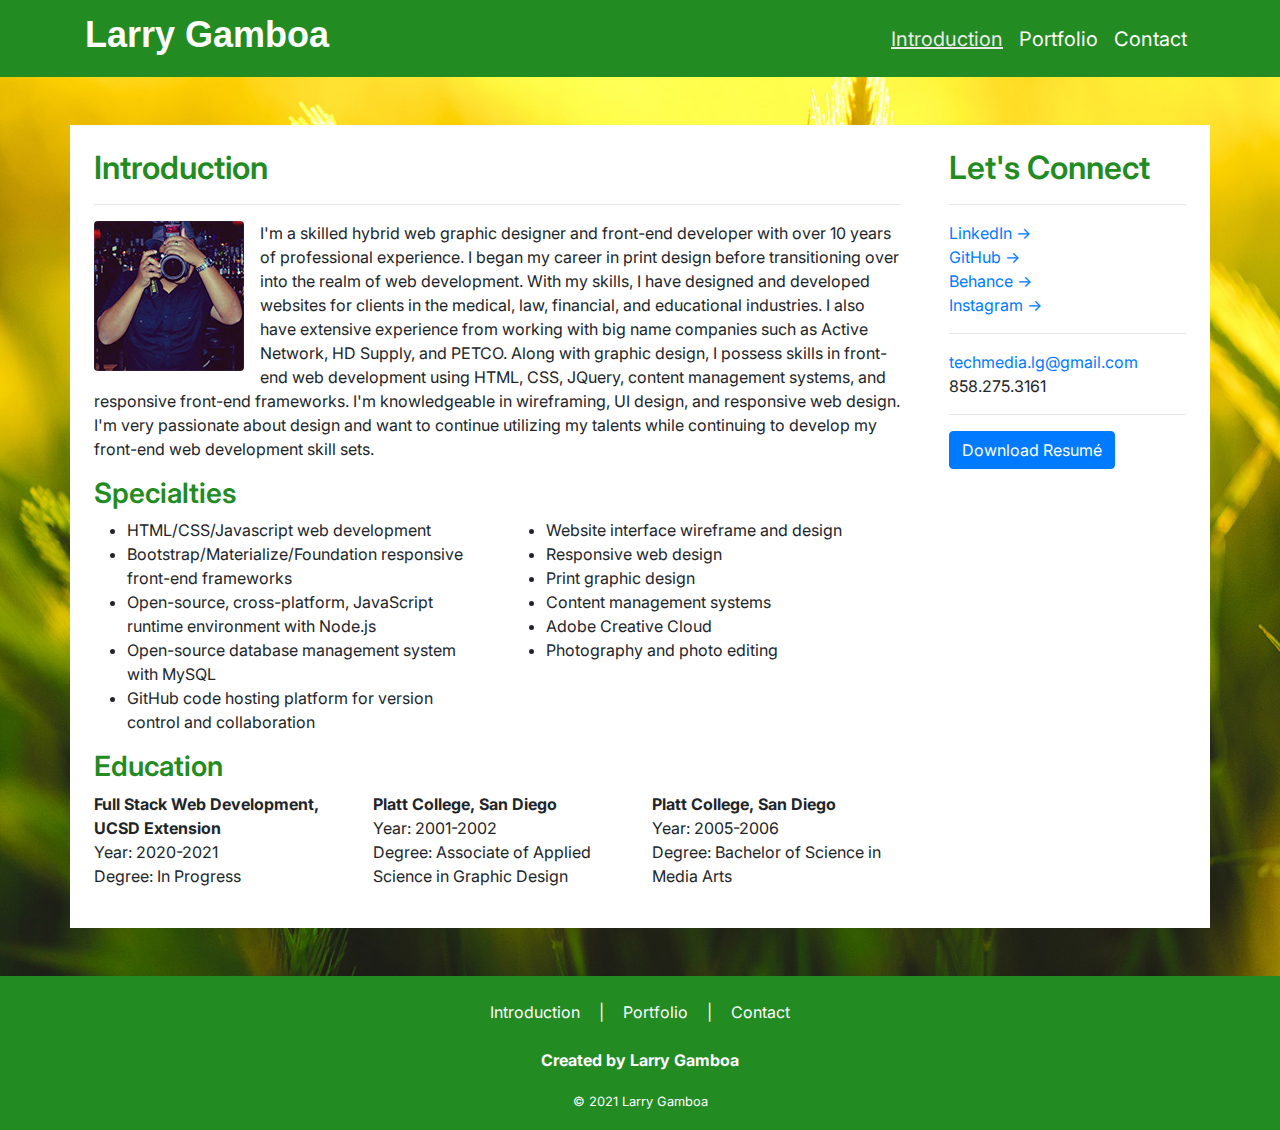
==== index.html @ 746fdde7 "portfolio updates" ====
<!doctype html>
<html lang="en">
  <head>
    <!-- Required meta tags -->
    <meta charset="utf-8">
    <meta name="viewport" content="width=device-width, initial-scale=1, shrink-to-fit=no">

    <!-- Google Fonts -->
    <link rel="preconnect" href="https://fonts.gstatic.com">
    <link href="https://fonts.googleapis.com/css2?family=Inter:wght@400;600&display=swap" rel="stylesheet">

    <!-- Bootstrap CSS -->
    <link rel="stylesheet" href="https://stackpath.bootstrapcdn.com/bootstrap/4.5.2/css/bootstrap.min.css" integrity="sha384-JcKb8q3iqJ61gNV9KGb8thSsNjpSL0n8PARn9HuZOnIxN0hoP+VmmDGMN5t9UJ0Z" crossorigin="anonymous">

    <!-- Custom styles -->
    <link rel="stylesheet" href="assets/css/style.css">

    <title>Larry Gamboa - Introduction</title>
  </head>
  <body>

    <!-- Main Navigation -->
    <nav class="navbar navbar-expand-lg navbar-light bg-forest-green">
        <div class="container">
            <h1><a class="navbar-brand text-white" href="index.html">Larry Gamboa</a></h1>
            <button class="navbar-toggler" type="button" data-toggle="collapse" data-target="#navbarText" aria-controls="navbarText" aria-expanded="false" aria-label="Toggle navigation">
            <span class="navbar-toggler-icon"></span>
            </button>
            <div class="collapse navbar-collapse" id="navbarText">
            <ul class="navbar-nav ml-auto">
                <li class="nav-item active">
                <a class="nav-link" href="index.html">Introduction <span class="sr-only">(current)</span></a>
                </li>
                <li class="nav-item">
                <a class="nav-link" href="portfolio.html">Portfolio</a>
                </li>
                <li class="nav-item">
                <a class="nav-link" href="contact.html">Contact</a>
                </li>
            </ul>
            </div>
        </div>
    </nav>

    <!-- Main Content -->
    <div id="main-content">
        <div class="container">
            <div class="row">
                <div class="col-lg-9 col-xlg-9 p-4 bg-white">
                    <h2>Introduction</h2>
                    <hr />
                    <img src="assets/images/lg-profile-pic.jpg" alt="Larry Gamboa" class="float-left rounded mr-3">
                    <p>I'm a skilled hybrid web graphic designer and front-end developer with over 10 years of professional experience. I began my career in print design before transitioning over into the realm of web development. With my skills, I have designed and developed websites for clients in the medical, law, financial, and educational industries. I also have extensive experience from working with big name companies such as Active Network, HD Supply, and PETCO. Along with graphic design, I possess skills in front-end web development using HTML, CSS, JQuery, content management systems, and responsive front-end frameworks. I'm knowledgeable in wireframing, UI design, and responsive web design. I'm very passionate about design and want to continue utilizing my talents while continuing to develop my front-end web development skill sets.</p>
                    <h3>Specialties</h3>
                    <div class="row">
                        <ul class="col-sm-12 col-md-6 col-lg-6 col-xlg-6 pl-5 ul-mb-none">
                            <li>HTML/CSS/Javascript web development</li>
                            <li>Bootstrap/Materialize/Foundation responsive front-end frameworks</li>
                            <li>Open-source, cross-platform, JavaScript runtime environment with Node.js</li>
                            <li>Open-source database management system with MySQL</li>
                            <li>GitHub code hosting platform for version control and collaboration</li>
                        </ul>
                        <ul class="col-sm-12 col-md-6 col-lg-6 col-xlg-6 pl-5">
                            <li>Website interface wireframe and design</li>
                            <li>Responsive web design</li>
                            <li>Print graphic design</li>
                            <li>Content management systems</li>
                            <li>Adobe Creative Cloud</li>
                            <li>Photography and photo editing</li>
                        </ul>
                    </div>
                    <h3>Education</h3>
                    <div class="row">
                        <div class="col-sm-12 col-md-4 col-lg-4 col-xlg-4">
                            <p><strong>Full Stack Web Development, UCSD Extension</strong><br>
                            Year: 2020-2021<br>
                            Degree: In Progress</p>
                        </div>
                        <div class="col-sm-12 col-md-4 col-lg-4 col-xlg-4">
                            <p><strong>Platt College, San Diego</strong><br>
                            Year: 2001-2002<br>
                            Degree: Associate of Applied Science in Graphic Design</p>
                        </div>
                        <div class="col-sm-12 col-md-4 col-lg-4 col-xlg-4">
                            <p><strong>Platt College, San Diego</strong><br>
                                Year: 2005-2006<br>
                                Degree: Bachelor of Science in Media Arts</p>
                        </div>
                    </div>
                </div>
                <div class="col-lg-3 col-xlg-3 p-4 bg-white">
                    <h2>Let's Connect</h2>
                    <hr />
                    <ul class="connect">
                        <li><a href="https://www.linkedin.com/in/gamboalarry/" target="_blank">LinkedIn &rarr;</a></li>
                        <li><a href="https://github.com/larrygamboa/" target="_blank">GitHub &rarr;</a></li>
                        <li><a href="https://www.behance.net/larrygamboa" target="_blank">Behance &rarr;</a></li>
                        <li><a href="https://www.instagram.com/capturesbylg/" target="_blank">Instagram &rarr;</a></li>
                        <li><hr></li>
                        <li><a href="mailto:techmedia.lg@gmail.com">techmedia.lg@gmail.com</a></li>
                        <li>858.275.3161</li>
                        <li><hr></li>
                        <li><a href="assets/images/larry_gamboa_2020resume_updated072020.pdf" target="_blank"><button type="button" class="btn btn-primary mb-3">Download Resum&eacute;</button></a></li>
                    </ul>
                </div>
            </div>
        </div>
    </div>

    <!-- Footer -->
    <footer class="bg-forest-green pt-4">
        <div class="container">
            <div class="row">
                <div class="col text-center">
                    <p class="mb-4"><a href="index.html">Introduction</a> | <a href="portfolio.html">Portfolio</a> | <a href="contact.html">Contact</a></p>
                    <p><strong>Created by Larry Gamboa</strong></p>
                    <p><small>&copy; 2021 Larry Gamboa</small></p>
                </div>
            </div>
        </div>
    </footer>

    <!-- Optional JavaScript -->
    <!-- jQuery first, then Popper.js, then Bootstrap JS -->
    <script src="https://code.jquery.com/jquery-3.5.1.slim.min.js" integrity="sha384-DfXdz2htPH0lsSSs5nCTpuj/zy4C+OGpamoFVy38MVBnE+IbbVYUew+OrCXaRkfj" crossorigin="anonymous"></script>
    <script src="https://cdn.jsdelivr.net/npm/popper.js@1.16.1/dist/umd/popper.min.js" integrity="sha384-9/reFTGAW83EW2RDu2S0VKaIzap3H66lZH81PoYlFhbGU+6BZp6G7niu735Sk7lN" crossorigin="anonymous"></script>
    <script src="https://stackpath.bootstrapcdn.com/bootstrap/4.5.2/js/bootstrap.min.js" integrity="sha384-B4gt1jrGC7Jh4AgTPSdUtOBvfO8shuf57BaghqFfPlYxofvL8/KUEfYiJOMMV+rV" crossorigin="anonymous"></script>
  </body>
</html>
---- assets/css/style.css ----
/* CUSTOM CSS */
body {
    background: url("../images/background-image.jpg") #CCC no-repeat center;
    background-size: cover;
    font-family: 'Inter', sans-serif;
    font-size: 1rem;
    line-height: 1.5rem;
}

h1, h2, h3, h4 {
    color: #228B22;
    font-weight: 600;
}

h5 {
    color: #000;
    font-weight: 600;
}

.bg-forest-green {
    background-color: #228B22;
}


/* Nav Bar custom styles */
.navbar h1 {
    font-family: 'Sarala', sans-serif;
}

.navbar-nav li.nav-item {
    font-size: 1.25rem;
}
.navbar-light .navbar-nav .active>.nav-link {
    color: #ebebeb;
    text-decoration: underline;
}

.navbar-light .navbar-nav .nav-link {
    color: #FFF;
}

.navbar-light .navbar-nav .nav-link:hover {
    color: #ebebeb;
}

.navbar-brand {
    font-size: 2.25rem;
}

/* Main Content custom styles */
#main-content .container {
    margin: 3rem auto;
}

ul.connect {
    padding-left: 0;
}

ul.connect li {
    list-style: none;
}

/* Contact form styles */
form {
    background-color: #ebebeb;
    padding: 75px 150px;
}

/* Footer custom styles */
footer p, footer a, footer a:hover {
    color: #FFF;
}

footer a {
    padding: 0 15px;
    text-decoration: none;
}

footer a:hover {
    color: #ebebeb;
    text-decoration: underline;
}


/* For Large devices (desktops, 992x) */
@media screen and (max-width: 992px) {
    /* Nav Bar custom styles */
    .navbar-light .navbar-toggler {
        border-color: #FFF;
    }

    /* Invert color of hamburger menu icon */
    .navbar-light .navbar-toggler-icon {
        -webkit-filter: invert(1);
        filter: invert(1);
    }
}

/* For Medium devices (tablets, 768px) */
@media screen and (max-width: 768px) {
    /* Nav Bar custom styles */
    .navbar .container {
        max-width: 100%;
    }

    /* Main Content custom styles */
    #main-content .container {
        margin: 0 auto;
        max-width: 100%;
    }

    /* Zero out <ul> bottom margin */
    .ul-mb-none {
        margin-bottom: 0;
    }
}

/* For Small devices (phones, 576px) */
@media screen and (max-width: 576px) {
    /* Nav Bar custom styles */
    .navbar .container {
        max-width: 100%;
    }

    /* Main Content custom styles */
    #main-content .container {
        margin: 0 auto;
        max-width: 100%;
    }

    /* Contact form styles */
    form {
        padding: 20px;
    }
}
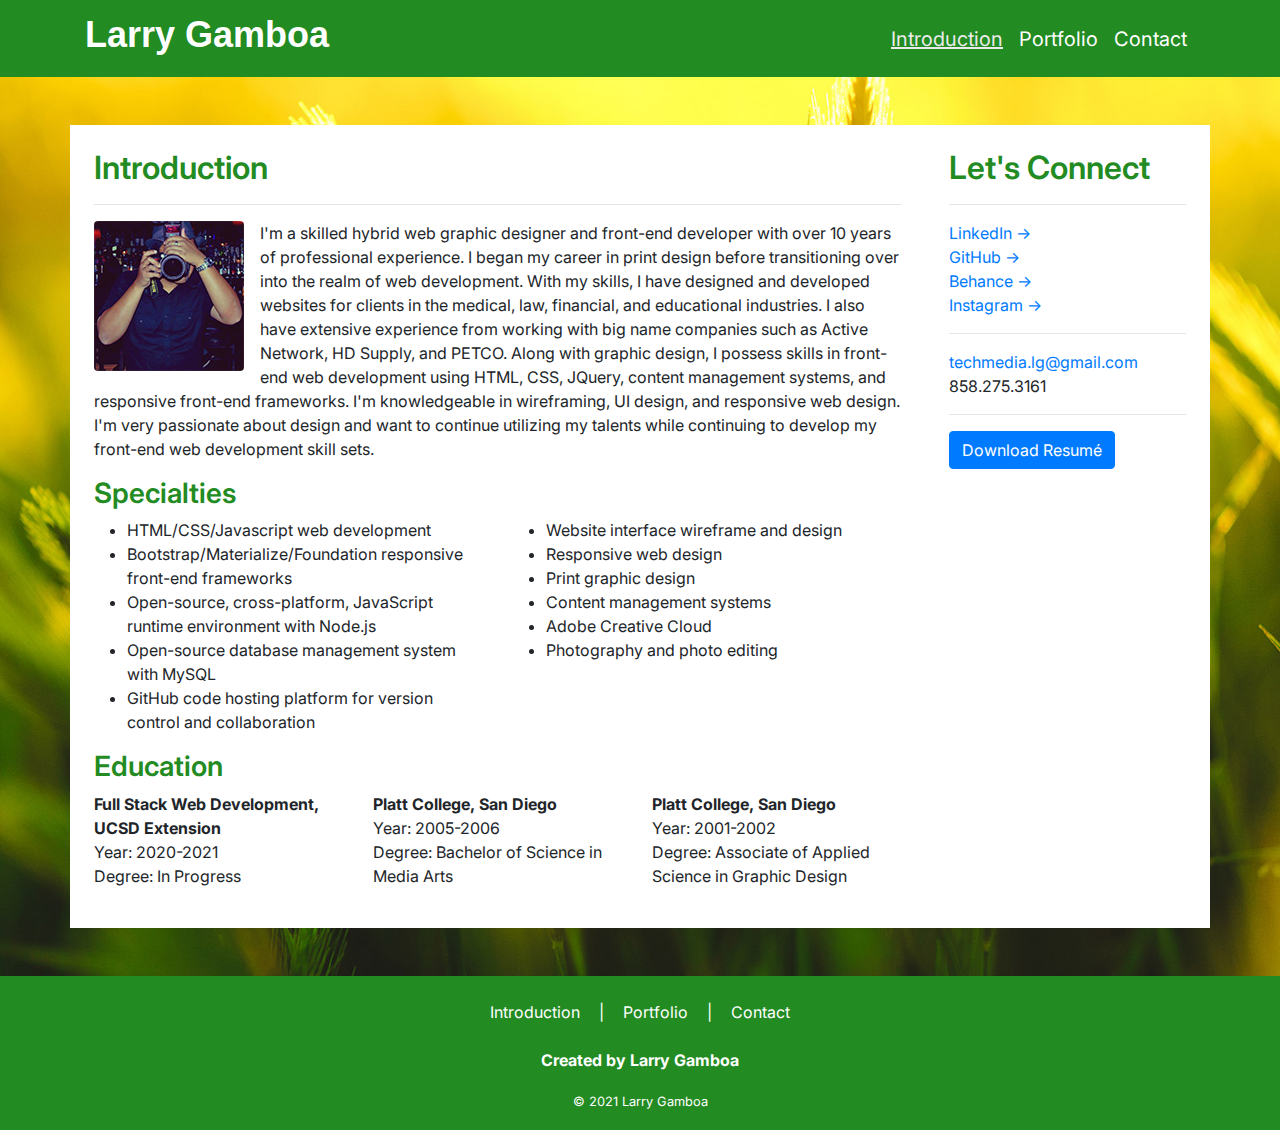
==== commit 0769cb88: "homepage update" ====
--- a/index.html
+++ b/index.html
@@ -78,13 +78,13 @@
                         </div>
                         <div class="col-sm-12 col-md-4 col-lg-4 col-xlg-4">
                             <p><strong>Platt College, San Diego</strong><br>
-                            Year: 2001-2002<br>
-                            Degree: Associate of Applied Science in Graphic Design</p>
+                                Year: 2005-2006<br>
+                                Degree: Bachelor of Science in Media Arts</p>
                         </div>
                         <div class="col-sm-12 col-md-4 col-lg-4 col-xlg-4">
                             <p><strong>Platt College, San Diego</strong><br>
-                                Year: 2005-2006<br>
-                                Degree: Bachelor of Science in Media Arts</p>
+                            Year: 2001-2002<br>
+                            Degree: Associate of Applied Science in Graphic Design</p>
                         </div>
                     </div>
                 </div>
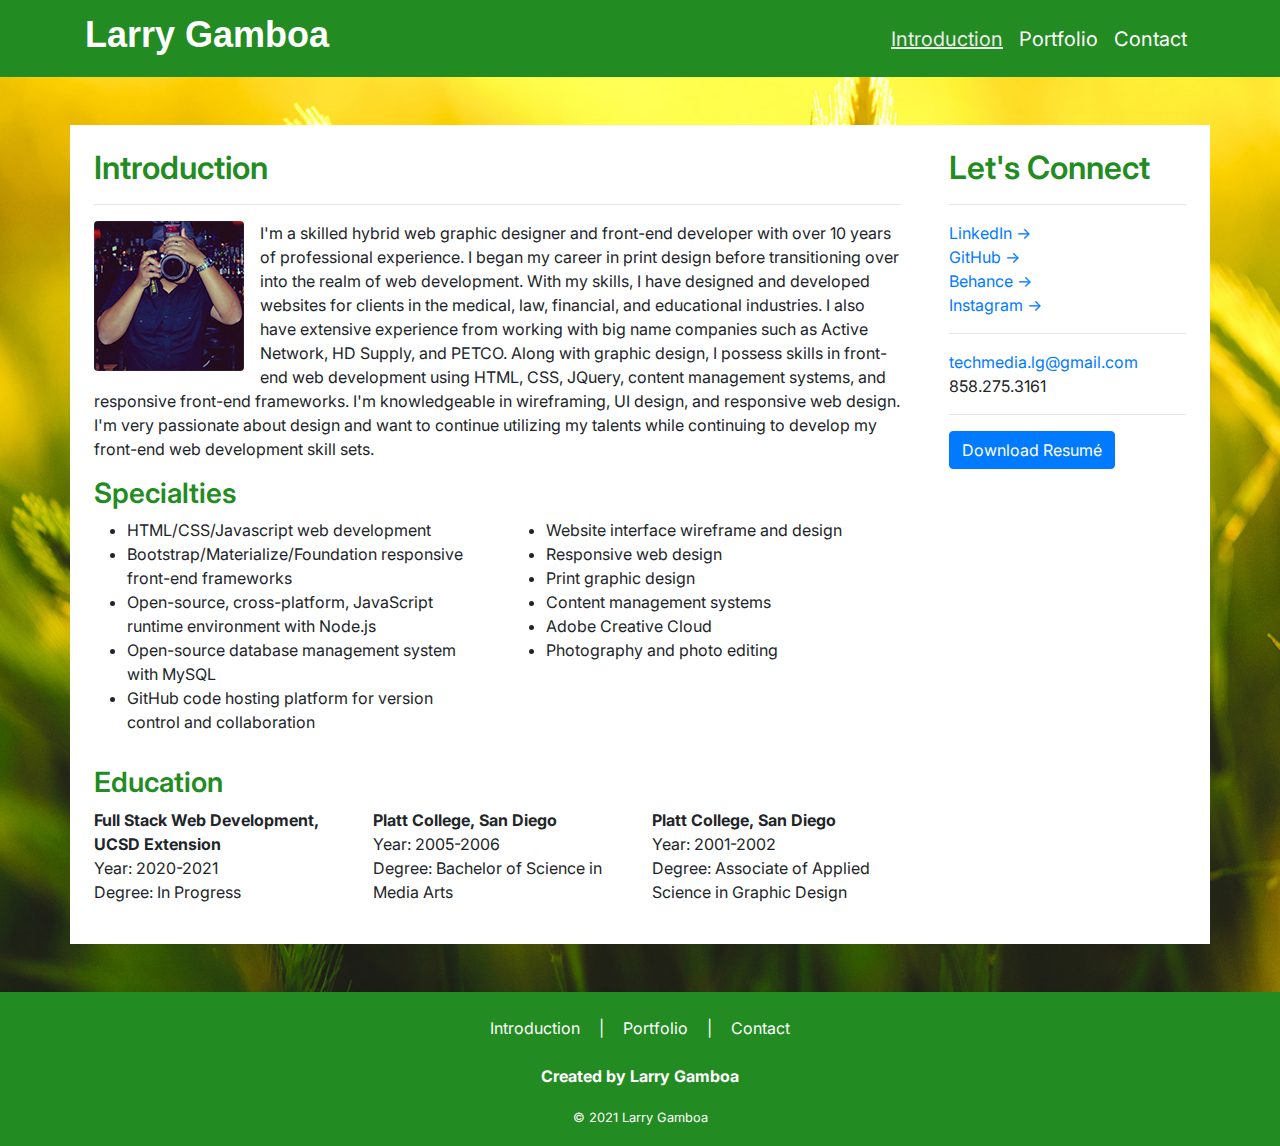
==== commit d0e514e5: "css and ReadMe updates" ====
--- a/index.html
+++ b/index.html
@@ -51,7 +51,7 @@
                     <hr />
                     <img src="assets/images/lg-profile-pic.jpg" alt="Larry Gamboa" class="float-left rounded mr-3">
                     <p>I'm a skilled hybrid web graphic designer and front-end developer with over 10 years of professional experience. I began my career in print design before transitioning over into the realm of web development. With my skills, I have designed and developed websites for clients in the medical, law, financial, and educational industries. I also have extensive experience from working with big name companies such as Active Network, HD Supply, and PETCO. Along with graphic design, I possess skills in front-end web development using HTML, CSS, JQuery, content management systems, and responsive front-end frameworks. I'm knowledgeable in wireframing, UI design, and responsive web design. I'm very passionate about design and want to continue utilizing my talents while continuing to develop my front-end web development skill sets.</p>
-                    <h3>Specialties</h3>
+                    <h3 class="mt-3">Specialties</h3>
                     <div class="row">
                         <ul class="col-sm-12 col-md-6 col-lg-6 col-xlg-6 pl-5 ul-mb-none">
                             <li>HTML/CSS/Javascript web development</li>
@@ -69,7 +69,7 @@
                             <li>Photography and photo editing</li>
                         </ul>
                     </div>
-                    <h3>Education</h3>
+                    <h3 class="mt-3">Education</h3>
                     <div class="row">
                         <div class="col-sm-12 col-md-4 col-lg-4 col-xlg-4">
                             <p><strong>Full Stack Web Development, UCSD Extension</strong><br>
@@ -100,7 +100,7 @@
                         <li><a href="mailto:techmedia.lg@gmail.com">techmedia.lg@gmail.com</a></li>
                         <li>858.275.3161</li>
                         <li><hr></li>
-                        <li><a href="assets/images/larry_gamboa_2020resume_updated072020.pdf" target="_blank"><button type="button" class="btn btn-primary mb-3">Download Resum&eacute;</button></a></li>
+                        <li><a href="assets/images/larry_gamboa_2021resume_updated012021.pdf" target="_blank"><button type="button" class="btn btn-primary mb-3">Download Resum&eacute;</button></a></li>
                     </ul>
                 </div>
             </div>
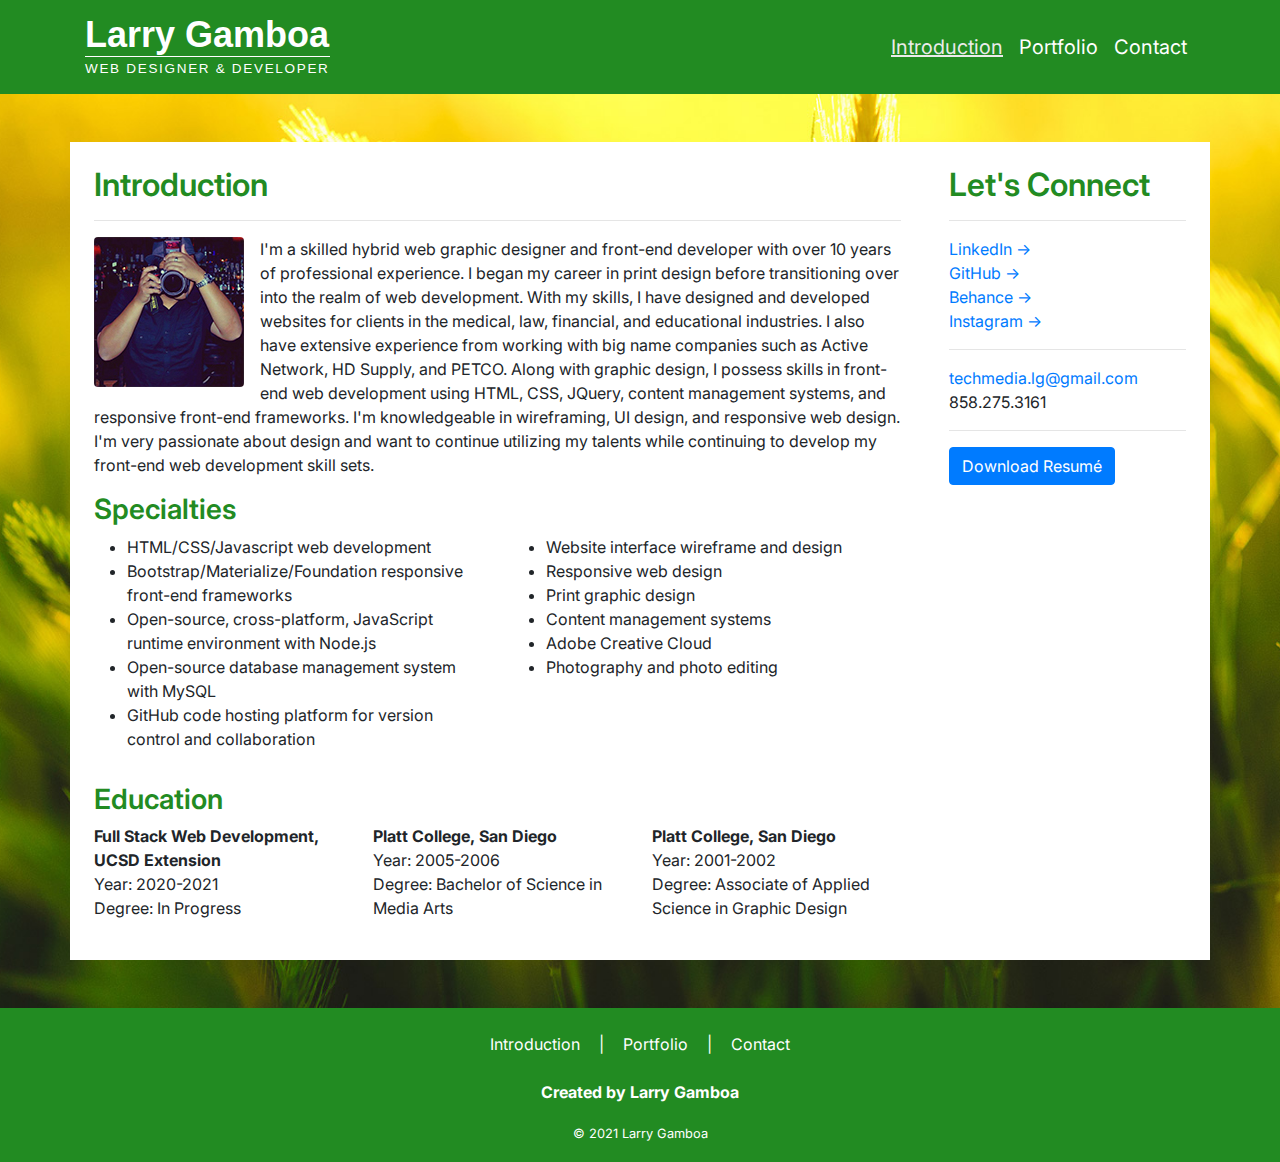
==== commit 44f1f19a: "update h1 styles" ====
--- a/index.html
+++ b/index.html
@@ -22,7 +22,7 @@
     <!-- Main Navigation -->
     <nav class="navbar navbar-expand-lg navbar-light bg-forest-green">
         <div class="container">
-            <h1><a class="navbar-brand text-white" href="index.html">Larry Gamboa</a></h1>
+            <h1><a class="navbar-brand text-white" href="index.html">Larry Gamboa<span class="mytitle">Web Designer &amp; Developer</span></a></h1>
             <button class="navbar-toggler" type="button" data-toggle="collapse" data-target="#navbarText" aria-controls="navbarText" aria-expanded="false" aria-label="Toggle navigation">
             <span class="navbar-toggler-icon"></span>
             </button>
--- a/assets/css/style.css
+++ b/assets/css/style.css
@@ -10,6 +10,21 @@
 h1, h2, h3, h4 {
     color: #228B22;
     font-weight: 600;
+}
+
+nav h1 {
+    margin: 0;
+}
+
+nav h1 span.mytitle {
+    border-top: 1px solid #FFF;
+    display: block;
+    font-size: 0.375em;
+    font-weight: normal;
+    letter-spacing: 0.125em;
+    line-height: 1.75em;
+    text-align: center;
+    text-transform: uppercase;
 }
 
 h5 {
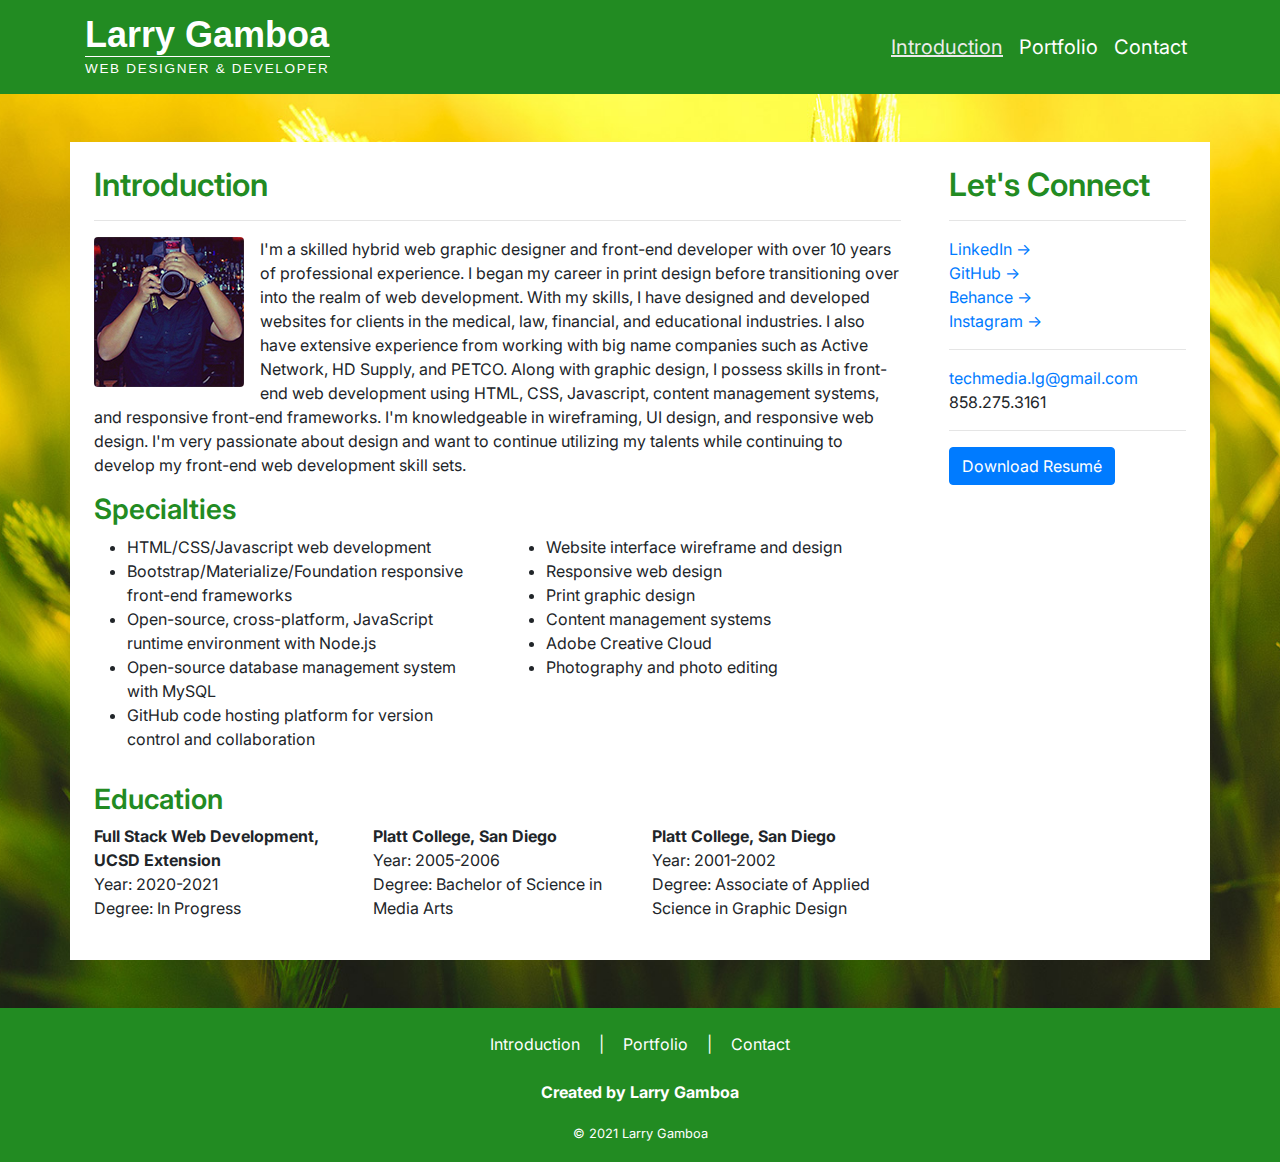
==== commit 9ef6a5a7: "text update on intro paragraph" ====
--- a/index.html
+++ b/index.html
@@ -50,7 +50,7 @@
                     <h2>Introduction</h2>
                     <hr />
                     <img src="assets/images/lg-profile-pic.jpg" alt="Larry Gamboa" class="float-left rounded mr-3">
-                    <p>I'm a skilled hybrid web graphic designer and front-end developer with over 10 years of professional experience. I began my career in print design before transitioning over into the realm of web development. With my skills, I have designed and developed websites for clients in the medical, law, financial, and educational industries. I also have extensive experience from working with big name companies such as Active Network, HD Supply, and PETCO. Along with graphic design, I possess skills in front-end web development using HTML, CSS, JQuery, content management systems, and responsive front-end frameworks. I'm knowledgeable in wireframing, UI design, and responsive web design. I'm very passionate about design and want to continue utilizing my talents while continuing to develop my front-end web development skill sets.</p>
+                    <p>I'm a skilled hybrid web graphic designer and front-end developer with over 10 years of professional experience. I began my career in print design before transitioning over into the realm of web development. With my skills, I have designed and developed websites for clients in the medical, law, financial, and educational industries. I also have extensive experience from working with big name companies such as Active Network, HD Supply, and PETCO. Along with graphic design, I possess skills in front-end web development using HTML, CSS, Javascript, content management systems, and responsive front-end frameworks. I'm knowledgeable in wireframing, UI design, and responsive web design. I'm very passionate about design and want to continue utilizing my talents while continuing to develop my front-end web development skill sets.</p>
                     <h3 class="mt-3">Specialties</h3>
                     <div class="row">
                         <ul class="col-sm-12 col-md-6 col-lg-6 col-xlg-6 pl-5 ul-mb-none">
